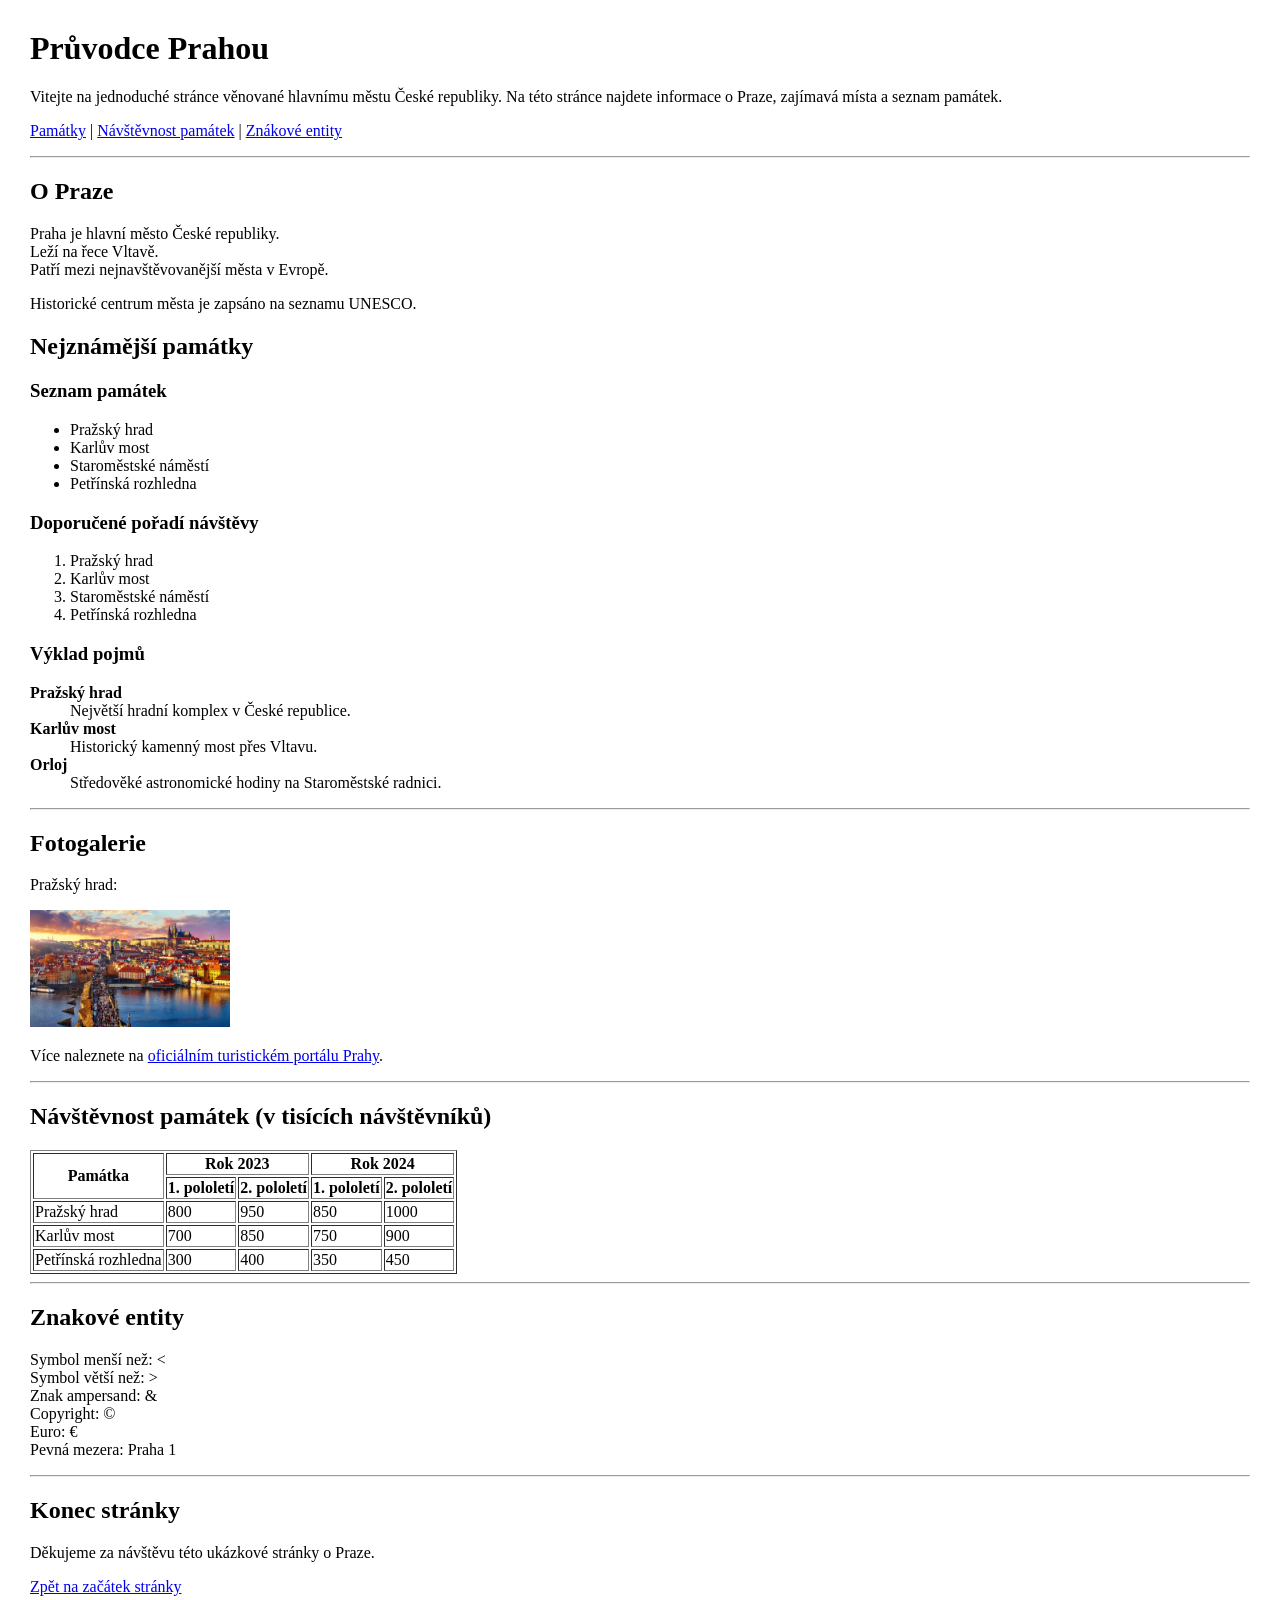
==== cody/HTML/test08_10/test08_10.html @ 74999e3d "test" ====
<!DOCTYPE html>
<html lang="en">
<head>
    <meta charset="UTF-8">
    <meta name="viewport" content="width=device-width, initial-scale=1.0">
    <title>Document</title>
</head>
<style>
    body {
        margin: 30px;
        font-family: 'Times New Roman', Times, serif;
    }
</style>
<body>
    <h1 id="zacatek">Průvodce Prahou</h1>
    <p>Vitejte na jednoduché stránce věnované hlavnímu městu České republiky. Na této stránce najdete informace o Praze, zajímavá místa a seznam památek.</p>
    <p><a href="#pamatky">Památky</a> | <a href="#navstevnost">Návštěvnost památek</a> | <a href="#entity">Znákové entity</a></p>
    <hr>
    <h2>O Praze</h2>
    <p>Praha je hlavní město České republiky. <br>
    Leží na řece Vltavě.<br>
    Patří mezi nejnavštěvovanější města v Evropě.</p>
    <p>Historické centrum města je zapsáno na seznamu UNESCO.</p>
    <h2 id="pamatky">Nejznámější památky</h2>
    <h3>Seznam památek</h3>
    <ul>
        <li>Pražský hrad</li>
        <li>Karlův most</li>
        <li>Staroměstské náměstí</li>
        <li>Petřínská rozhledna</li>
    </ul>
    <h3>Doporučené pořadí návštěvy</h3>
    <ol>
        <li>Pražský hrad</li>
        <li>Karlův most</li>
        <li>Staroměstské náměstí</li>
        <li>Petřínská rozhledna</li>
    </ol>
    <h3>Výklad pojmů</h3>
    <dl>
        <strong><dt>Pražský hrad</dt></strong>
        <dd>Největší hradní komplex v České republice.</dd>
        <strong><dt>Karlův most</dt></strong>
        <dd>Historický kamenný most přes Vltavu.</dd>
        <strong><dt>Orloj</dt></strong>
        <dd>Středověké astronomické hodiny na Staroměstské radnici.</dd>
    </dl>
    <hr>
    <h2>Fotogalerie</h2>
    <p>Pražský hrad:</p>
    <img src="./prazsky_hrad.webp" alt="Pražský hrad" title="Pražský hrad" width="200px">
    <p>Více naleznete na <a href="https://prague.eu/cs/">oficiálním turistickém portálu Prahy</a>.</p>
    <hr>
    <h2 id="navstevnost">Návštěvnost památek (v tisících návštěvníků)</h2>
    <table border="1px">
        <tr>
            <th rowspan="2">Památka</th>
            <th colspan="2">Rok 2023</th>
            <th colspan="2">Rok 2024</th>
        </tr>
        <tr>
            <th>1. pololetí</th>
            <th>2. pololetí</th>
            <th>1. pololetí</th>
            <th>2. pololetí</th>
        </tr>
        <tr>
            <td>Pražský hrad</td>
            <td>800</td>
            <td>950</td>
            <td>850</td>
            <td>1000</td>
        </tr>
        <tr>
            <td>Karlův most</td>
            <td>700</td>
            <td>850</td>
            <td>750</td>
            <td>900</td>
        </tr>
        <tr>
            <td>Petřínská rozhledna</td>
            <td>300</td>
            <td>400</td>
            <td>350</td>
            <td>450</td>
        </tr>
    </table>
    <hr>
    <h2 id="entity">Znakové entity</h2>
    <p>
        Symbol menší než: &lt;<br>
        Symbol větší než: &gt;  <br>
        Znak ampersand: &amp;    <br>
        Copyright: &copy;  <br>
        Euro: &euro;  <br>
        Pevná mezera:&nbsp;Praha&nbsp;1
    </p>
    <hr>
    <h2>Konec stránky</h2>
    <p>Děkujeme za návštěvu této ukázkové stránky o Praze.</p>
    <p><a href="#zacatek">Zpět na začátek stránky</a></p>








</body>
</html>
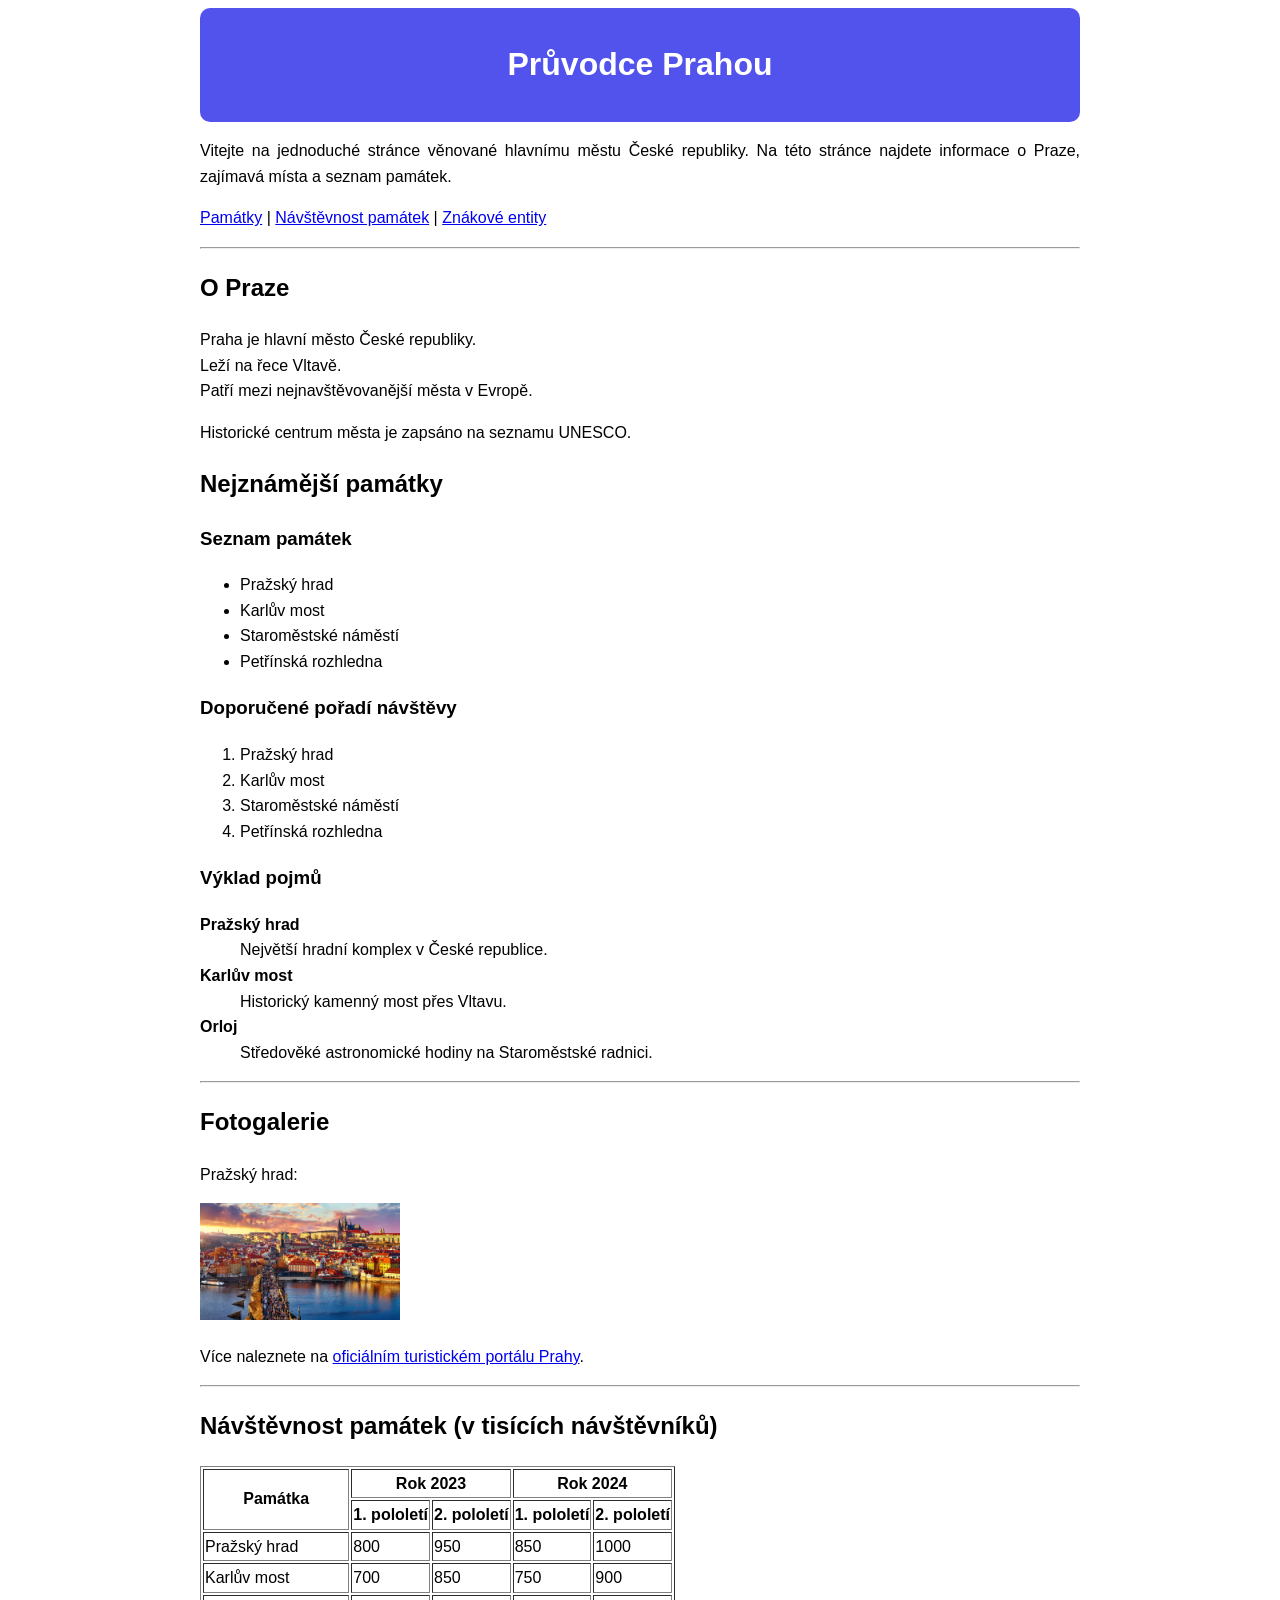
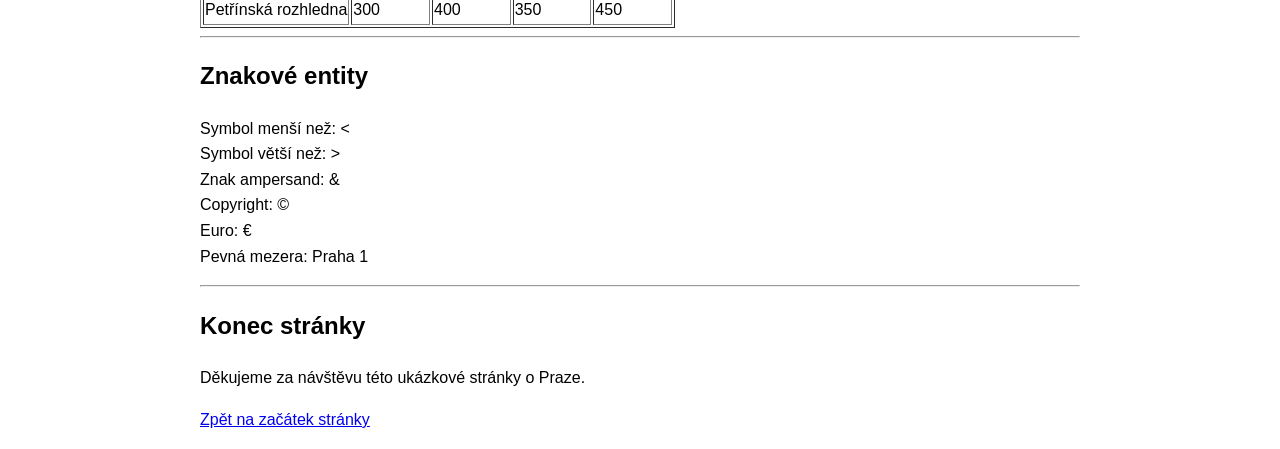
==== commit 6b2222e0: "h4" ====
--- a/cody/HTML/test08_10/test08_10.html
+++ b/cody/HTML/test08_10/test08_10.html
@@ -7,12 +7,31 @@
 </head>
 <style>
     body {
-        margin: 30px;
-        font-family: 'Times New Roman', Times, serif;
+        margin-left: 200px;
+        margin-right: 200px;
+        font-family: Arial, Helvetica, sans-serif;
+        line-height: 1.6;
+    }
+    p {
+        text-align: justify;
+    }
+    #zacatek {
+        width: auto;
+        height: auto;
+    }
+    .header {
+        background-color: rgb(82, 82, 236);
+        /* font-size: 20px; */
+        color: white;
+        text-align: center;
+        padding-top: 10px;
+        padding-bottom: 10px;
+        border-radius: 10px;
     }
 </style>
 <body>
-    <h1 id="zacatek">Průvodce Prahou</h1>
+    <div class="header"><h1 id="zacatek">Průvodce Prahou</h1></div>
+    
     <p>Vitejte na jednoduché stránce věnované hlavnímu městu České republiky. Na této stránce najdete informace o Praze, zajímavá místa a seznam památek.</p>
     <p><a href="#pamatky">Památky</a> | <a href="#navstevnost">Návštěvnost památek</a> | <a href="#entity">Znákové entity</a></p>
     <hr>
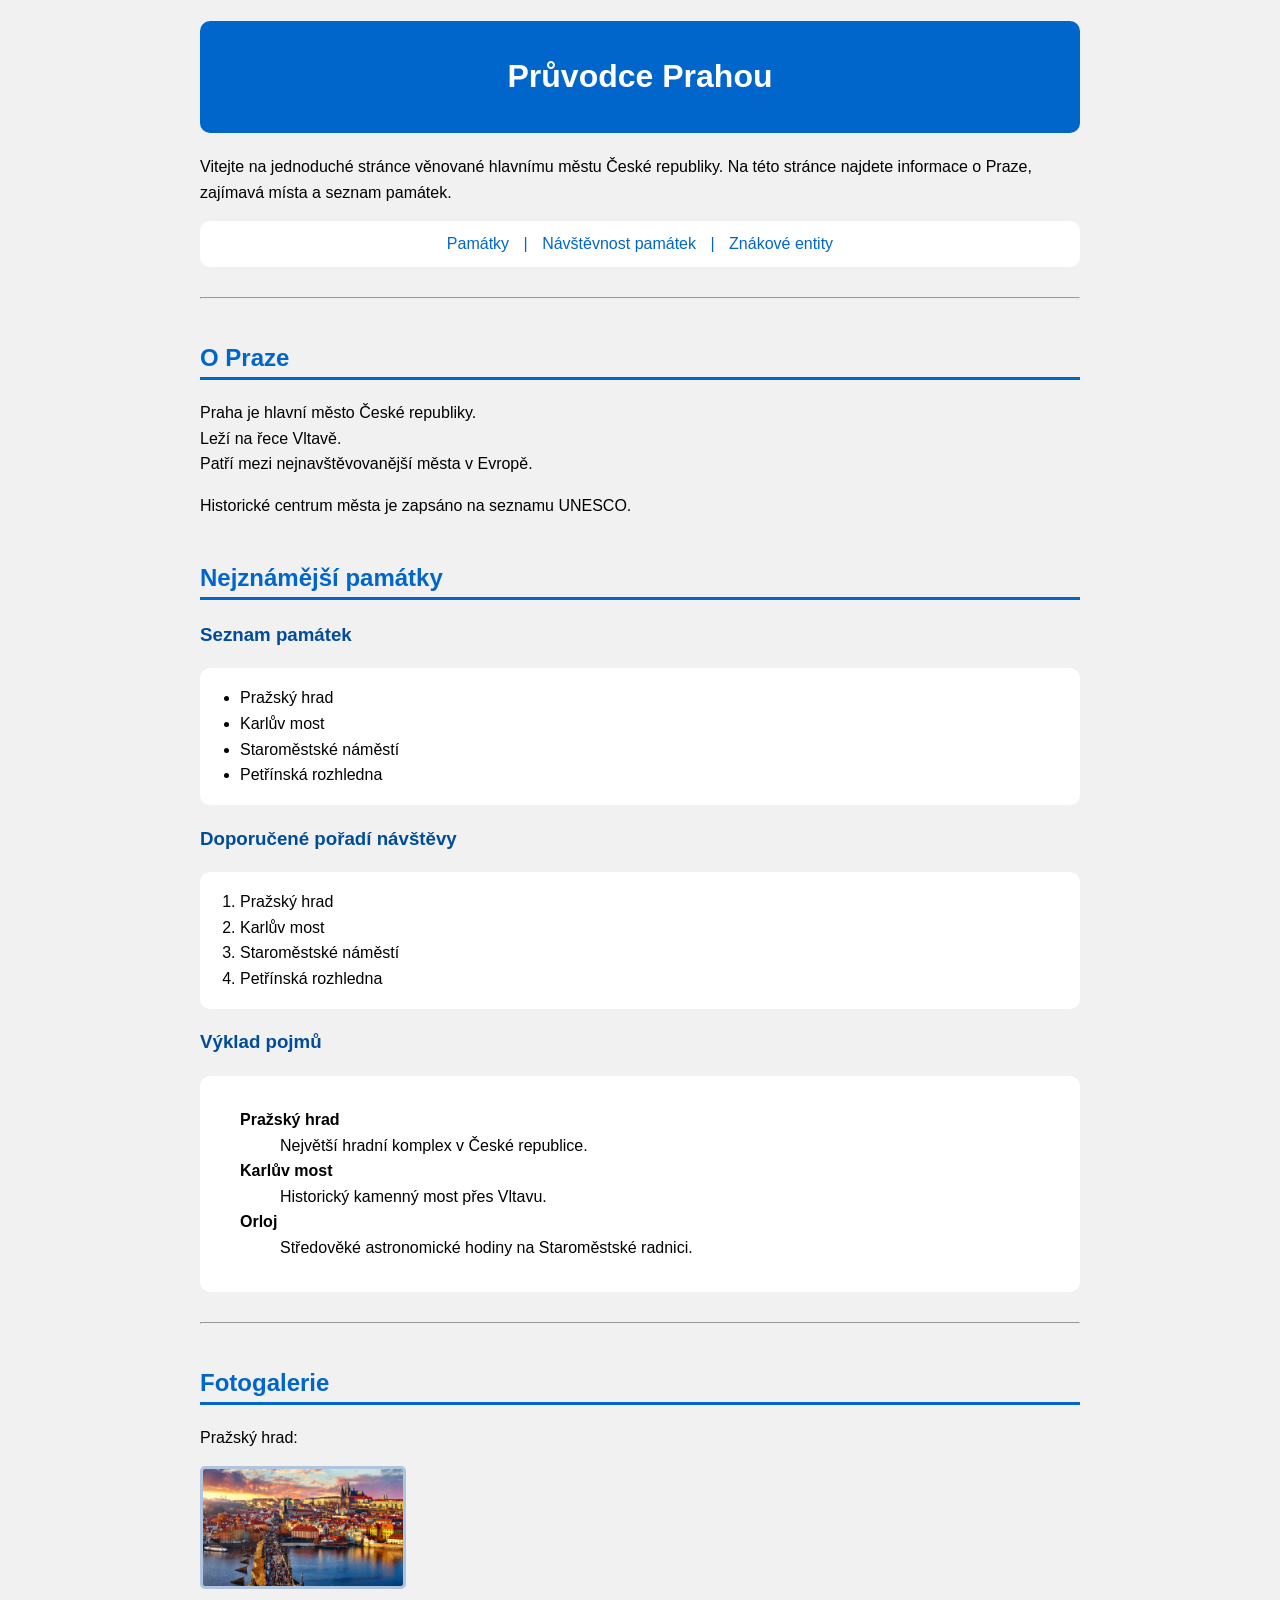
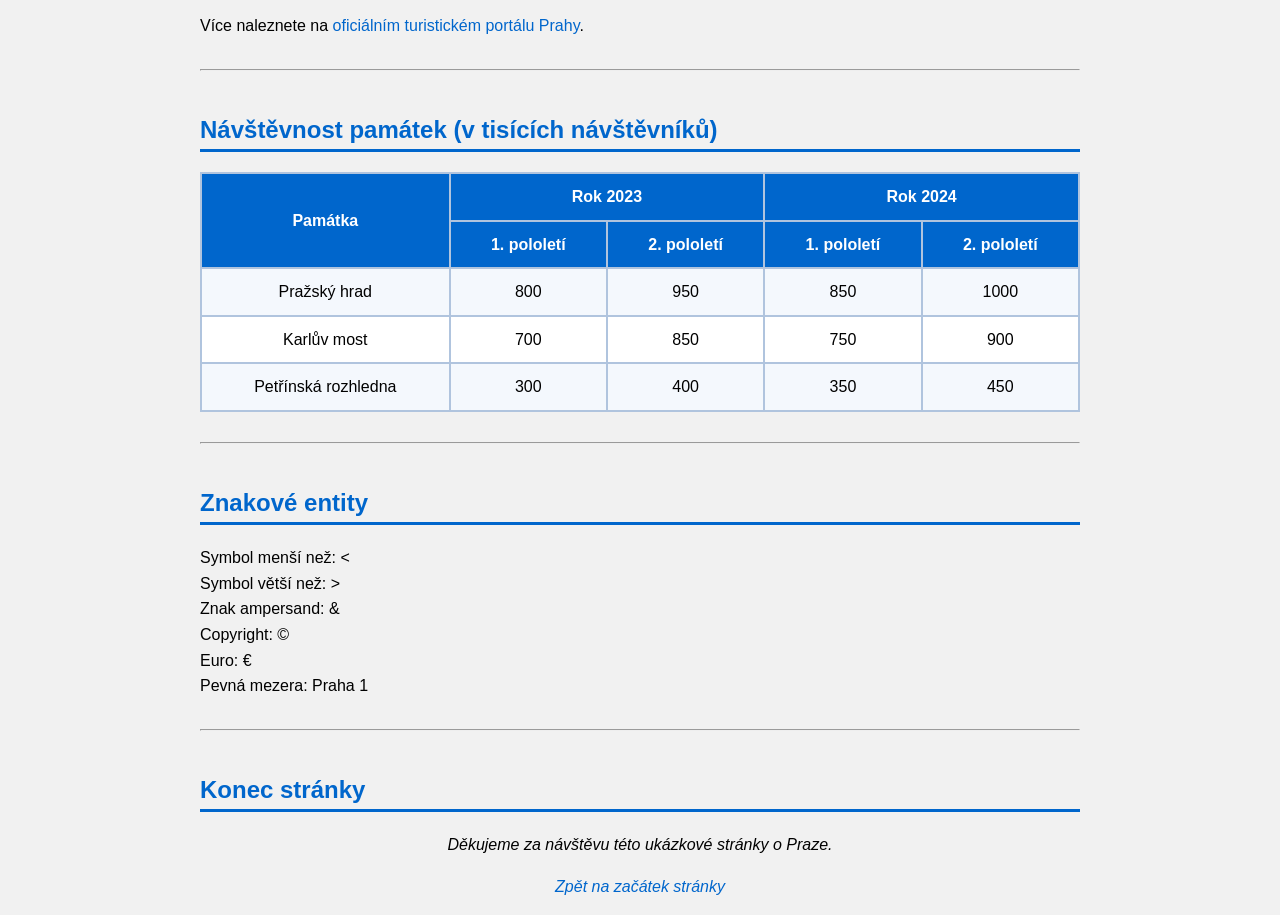
==== commit 0b29432d: "test" ====
--- a/cody/HTML/test08_10/test08_10.html
+++ b/cody/HTML/test08_10/test08_10.html
@@ -11,93 +11,176 @@
         margin-right: 200px;
         font-family: Arial, Helvetica, sans-serif;
         line-height: 1.6;
-    }
-    p {
-        text-align: justify;
-    }
-    #zacatek {
-        width: auto;
-        height: auto;
-    }
-    .header {
-        background-color: rgb(82, 82, 236);
-        /* font-size: 20px; */
+        background-color: #f1f1f1;
+    }
+    h1 {
+        background-color: #0066CC;
         color: white;
         text-align: center;
-        padding-top: 10px;
-        padding-bottom: 10px;
+        padding-top: 30px;
+        padding-bottom: 30px;
         border-radius: 10px;
+    }
+    .menu {
+        background-color: white;
+        border-radius: 10px;
+        text-align: center;
+        padding: 10px;
+        color: #0066CC;
+    }
+    .menu a {
+        margin-left: 10px;
+        margin-right: 10px;
+    }
+    a {
+        text-decoration: none;
+        color: #0066CC;
+    }
+    .seznam {
+        background-color: white;
+        border-radius: 10px;
+        text-align: left;
+        padding-top: 1px;
+        padding-bottom: 1px;
+    }
+    .vyklad {
+        padding: 15px 40px;
+    }
+    .vyklad dt {
+        
+    }
+    h2 {
+        color: #0066CC;
+        border-bottom: #0066CC solid 3px;
+        margin-top: 40px;
+    }
+    h3 {
+        color: #004c99;
+    }
+    img {
+        border: 3px solid lightsteelblue;
+        border-radius: 5px;
+    }
+    tr, td, th{
+        padding: 10px 20px;
+    }
+    table, tr, td, th {
+        border: 1px solid lightsteelblue;
+        text-align: center;
+        border-collapse: separate;
+        border-spacing: 0px;
+    }
+    table {
+        width: 100%;
+    }
+    .table1 {
+        background-color: #0066CC;
+        color: white;
+    }
+    .table2 {
+        background-color: rgb(244, 248, 253);
+    }
+    .table3 {
+        background-color: white;
+    }
+    hr {
+        color: #cccccc;
+        margin: 30px 0;
+    }
+    .footer {
+        text-align: center;
+        font-style: italic;
     }
 </style>
 <body>
-    <div class="header"><h1 id="zacatek">Průvodce Prahou</h1></div>
-    
-    <p>Vitejte na jednoduché stránce věnované hlavnímu městu České republiky. Na této stránce najdete informace o Praze, zajímavá místa a seznam památek.</p>
-    <p><a href="#pamatky">Památky</a> | <a href="#navstevnost">Návštěvnost památek</a> | <a href="#entity">Znákové entity</a></p>
-    <hr>
+    <div class="header">
+        <h1 id="zacatek">Průvodce Prahou</h1>
+        <p>Vitejte na jednoduché stránce věnované hlavnímu městu České republiky. Na této stránce najdete informace o Praze, zajímavá místa a seznam památek.</p>
+        <p class="menu"><a href="#pamatky">Památky</a> | <a href="#navstevnost">Návštěvnost památek</a> | <a href="#entity">Znákové entity</a></p>
+    </div>
+
+    <hr>
+
     <h2>O Praze</h2>
     <p>Praha je hlavní město České republiky. <br>
     Leží na řece Vltavě.<br>
     Patří mezi nejnavštěvovanější města v Evropě.</p>
     <p>Historické centrum města je zapsáno na seznamu UNESCO.</p>
+
     <h2 id="pamatky">Nejznámější památky</h2>
+
     <h3>Seznam památek</h3>
-    <ul>
-        <li>Pražský hrad</li>
-        <li>Karlův most</li>
-        <li>Staroměstské náměstí</li>
-        <li>Petřínská rozhledna</li>
-    </ul>
+    <div class="seznam">
+        <ul>
+            <li>Pražský hrad</li>
+            <li>Karlův most</li>
+            <li>Staroměstské náměstí</li>
+            <li>Petřínská rozhledna</li>
+        </ul>
+    </div>
+    
     <h3>Doporučené pořadí návštěvy</h3>
-    <ol>
-        <li>Pražský hrad</li>
-        <li>Karlův most</li>
-        <li>Staroměstské náměstí</li>
-        <li>Petřínská rozhledna</li>
-    </ol>
+
+    <div class="seznam">
+        <ol>
+            <li>Pražský hrad</li>
+            <li>Karlův most</li>
+            <li>Staroměstské náměstí</li>
+            <li>Petřínská rozhledna</li>
+        </ol>
+    </div>
+    
     <h3>Výklad pojmů</h3>
-    <dl>
-        <strong><dt>Pražský hrad</dt></strong>
-        <dd>Největší hradní komplex v České republice.</dd>
-        <strong><dt>Karlův most</dt></strong>
-        <dd>Historický kamenný most přes Vltavu.</dd>
-        <strong><dt>Orloj</dt></strong>
-        <dd>Středověké astronomické hodiny na Staroměstské radnici.</dd>
-    </dl>
-    <hr>
+
+    <div class="seznam vyklad">
+        <dl>
+            <strong><dt>Pražský hrad</dt></strong>
+            <dd>Největší hradní komplex v České republice.</dd>
+            <strong><dt>Karlův most</dt></strong>
+            <dd>Historický kamenný most přes Vltavu.</dd>
+            <strong><dt>Orloj</dt></strong>
+            <dd>Středověké astronomické hodiny na Staroměstské radnici.</dd>
+        </dl>
+    </div>
+    
+
+    <hr>
+
     <h2>Fotogalerie</h2>
     <p>Pražský hrad:</p>
     <img src="./prazsky_hrad.webp" alt="Pražský hrad" title="Pražský hrad" width="200px">
     <p>Více naleznete na <a href="https://prague.eu/cs/">oficiálním turistickém portálu Prahy</a>.</p>
-    <hr>
+
+    <hr>
+
     <h2 id="navstevnost">Návštěvnost památek (v tisících návštěvníků)</h2>
-    <table border="1px">
-        <tr>
+    <table>
+        <tr class="table1">
             <th rowspan="2">Památka</th>
             <th colspan="2">Rok 2023</th>
             <th colspan="2">Rok 2024</th>
         </tr>
-        <tr>
+        <tr class="table1">
             <th>1. pololetí</th>
             <th>2. pololetí</th>
             <th>1. pololetí</th>
             <th>2. pololetí</th>
         </tr>
-        <tr>
+        <tr class="table2">
             <td>Pražský hrad</td>
             <td>800</td>
             <td>950</td>
             <td>850</td>
             <td>1000</td>
         </tr>
-        <tr>
+        <tr class="table3">
             <td>Karlův most</td>
             <td>700</td>
             <td>850</td>
             <td>750</td>
             <td>900</td>
         </tr>
-        <tr>
+        <tr class="table2">
             <td>Petřínská rozhledna</td>
             <td>300</td>
             <td>400</td>
@@ -105,7 +188,9 @@
             <td>450</td>
         </tr>
     </table>
-    <hr>
+
+    <hr>
+
     <h2 id="entity">Znakové entity</h2>
     <p>
         Symbol menší než: &lt;<br>
@@ -115,10 +200,15 @@
         Euro: &euro;  <br>
         Pevná mezera:&nbsp;Praha&nbsp;1
     </p>
-    <hr>
+
+    <hr>
+
     <h2>Konec stránky</h2>
-    <p>Děkujeme za návštěvu této ukázkové stránky o Praze.</p>
-    <p><a href="#zacatek">Zpět na začátek stránky</a></p>
+    <div class="footer">
+        <p>Děkujeme za návštěvu této ukázkové stránky o Praze.</p>
+        <p><a href="#zacatek">Zpět na začátek stránky</a></p>
+    </div>
+    
 
 
 
